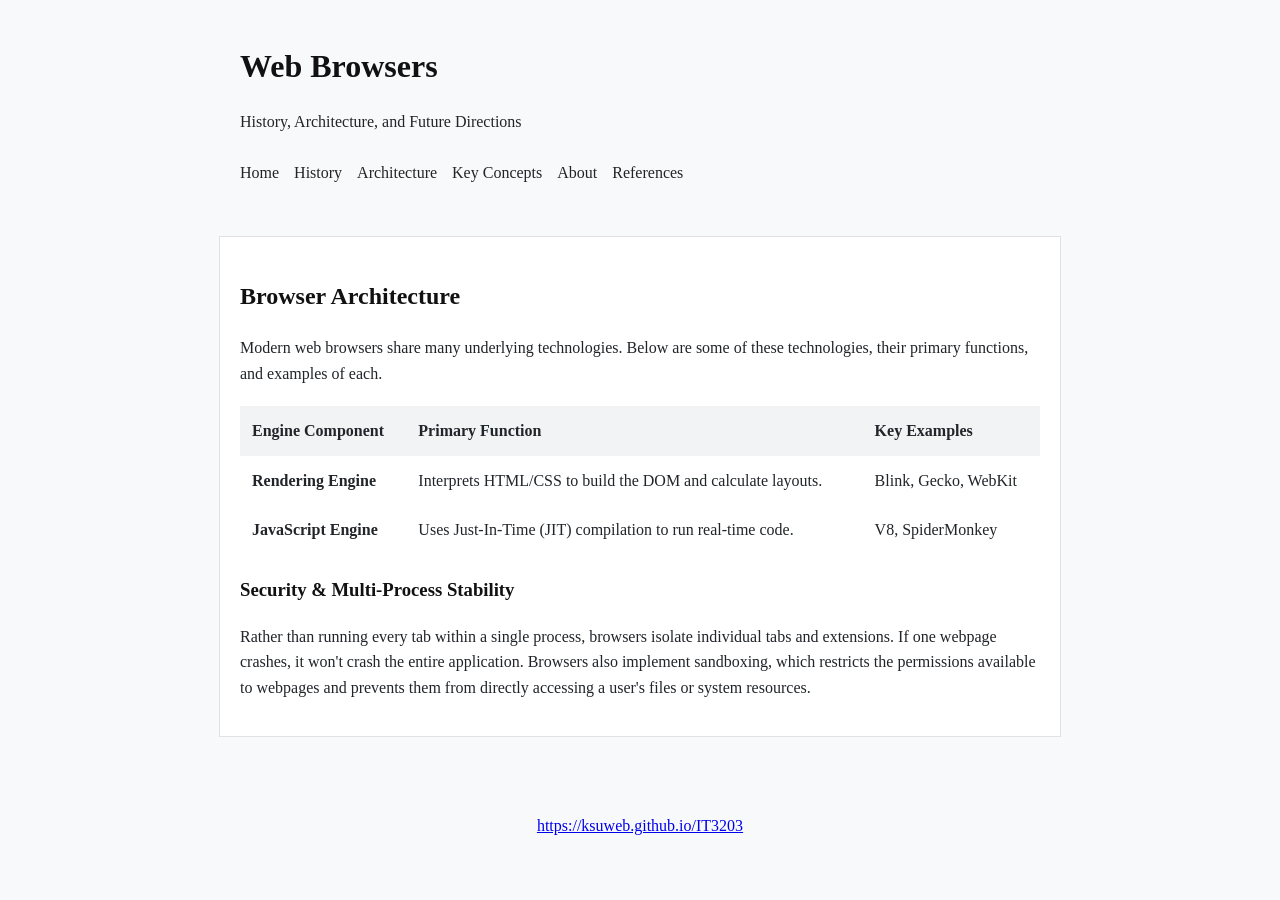
==== architecture/architecture.html @ e6a76ae0 "Project Milestone 1" ====
<!doctype html>
<html lang="en">
  <head>
    <meta charset="UTF-8" />
    <title>Web Browser Architecture</title>
    <link rel="stylesheet" href="../style.css" />
  </head>
  <body>
    <header>
      <h1>Web Browsers</h1>
      <p>History, Architecture, and Future Directions</p>
      <nav>
        <a href="../homepage/homepage.html">Home</a>
        <a href="../history/history.html">History</a>
        <a href="../architecture/architecture.html">Architecture</a>
        <a href="../concepts/concepts.html">Key Concepts</a>
        <a href="../about/about.html">About</a>
        <a href="../references/references.html">References</a>
      </nav>
    </header>

    <main>
      <h2>Browser Architecture</h2>
      <p>
        Modern web browsers share many underlying technologies. Below are some
        of these technologies, their primary functions, and examples of each.
      </p>
      <table>
        <thead>
          <tr>
            <th>Engine Component</th>
            <th>Primary Function</th>
            <th>Key Examples</th>
          </tr>
        </thead>
        <tbody>
          <tr>
            <td><strong>Rendering Engine</strong></td>
            <td>Interprets HTML/CSS to build the DOM and calculate layouts.</td>
            <td>Blink, Gecko, WebKit</td>
          </tr>
          <tr>
            <td><strong>JavaScript Engine</strong></td>
            <td>Uses Just-In-Time (JIT) compilation to run real-time code.</td>
            <td>V8, SpiderMonkey</td>
          </tr>
        </tbody>
      </table>

      <h3>Security & Multi-Process Stability</h3>
      <p>
        Rather than running every tab within a single process, browsers isolate
        individual tabs and extensions. If one webpage crashes, it won't crash
        the entire application. Browsers also implement sandboxing, which
        restricts the permissions available to webpages and prevents them from
        directly accessing a user's files or system resources.
      </p>
    </main>

    <footer>
      <p>
        <a href="https://ksuweb.github.io/IT3203"
          >https://ksuweb.github.io/IT3203</a
        >
      </p>
    </footer>
  </body>
</html>
---- style.css ----
/*Global Styles*/
:root {
    --bg-color: #f8f9fa;
    --text-color: #212529;
    --primary-color: #0056b3;
    --border-color: #dee2e6;
    --card-bg: #ffffff;
}

body {
    font-family: "Segoe UI";
    line-height: 1.6;
    color: var(--text-color);
    background-color: var(--bg-color);
    margin: 0;
    padding: 0;
}

/*Layout*/
header, main, footer {
    max-width: 800px;
    margin: 0 auto;
    padding: 20px;
}

main {
    background-color: var(--card-bg);
    border: 1px solid var(--border-color);
    margin-top: 20px;
    margin-bottom: 40px;
}

/*Navigation*/
nav {
    padding: 10px 0;
    margin-top: 15px;
    display: flex;
    flex-wrap: wrap;
    gap: 15px;
}

nav a {
    color: var(--text-color);
    text-decoration: none;
    font-weight: 500;
}

nav a:hover {
    color: var(--primary-color);
    text-decoration: underline;
}

/* Typography */
h1, h2, h3 {
    color: #111111;
}

h1 { margin-bottom: 5px; }

/*Tables*/
table {
    width: 100%;
    border-collapse: collapse;
    margin: 20px 0;
}

th, td {
    padding: 12px;
    text-align: left;
}

th {
    background-color: #f1f3f5;
    font-weight: 600;
}

/*Footer*/
footer {
    text-align: center;
}
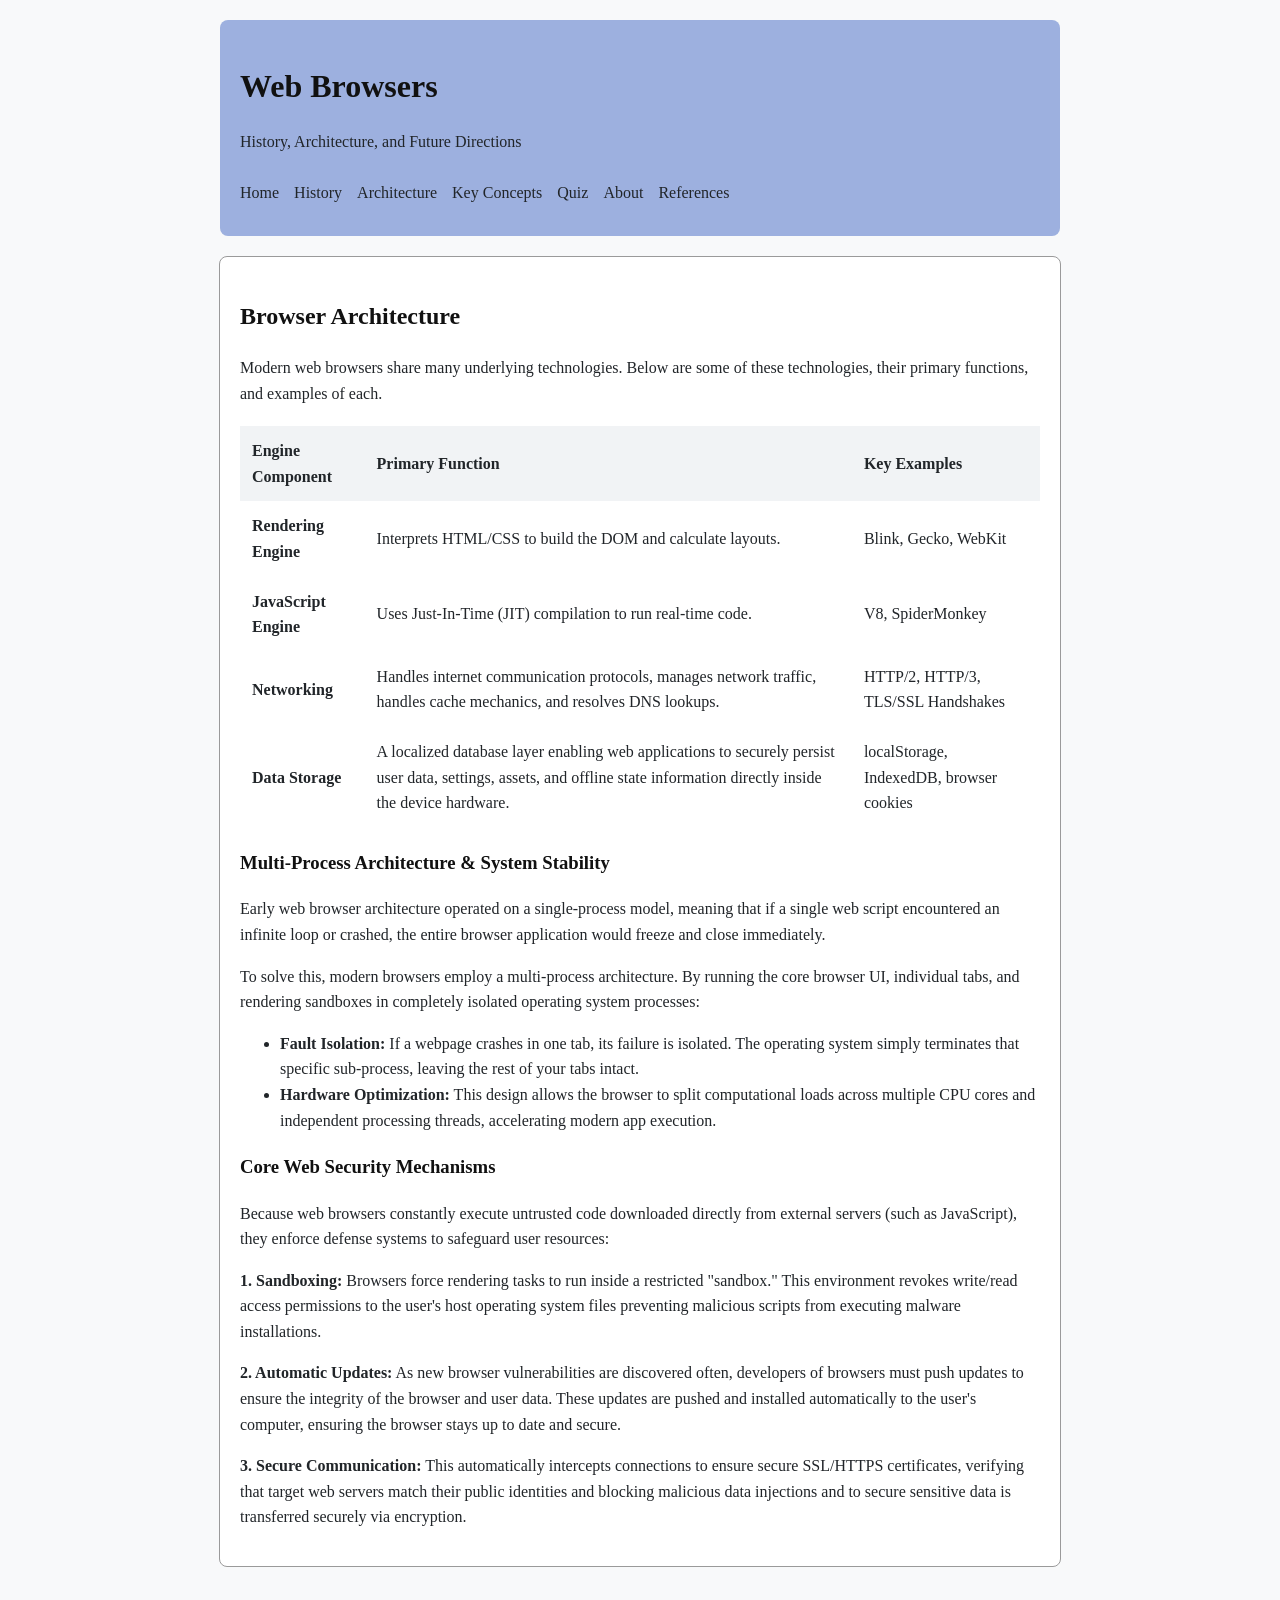
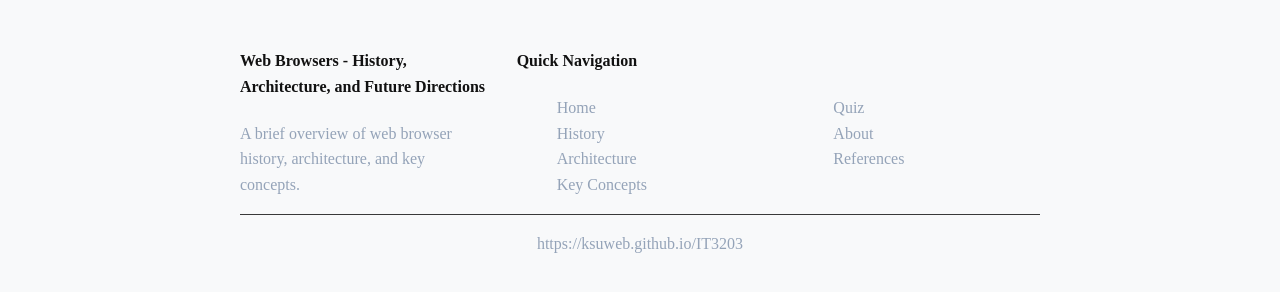
==== commit 6e70784f: "Site update for Milestone 2" ====
--- a/architecture/architecture.html
+++ b/architecture/architecture.html
@@ -1,68 +1,137 @@
 <!doctype html>
 <html lang="en">
-  <head>
-    <meta charset="UTF-8" />
-    <title>Web Browser Architecture</title>
-    <link rel="stylesheet" href="../style.css" />
-  </head>
-  <body>
-    <header>
-      <h1>Web Browsers</h1>
-      <p>History, Architecture, and Future Directions</p>
-      <nav>
-        <a href="../homepage/homepage.html">Home</a>
-        <a href="../history/history.html">History</a>
-        <a href="../architecture/architecture.html">Architecture</a>
-        <a href="../concepts/concepts.html">Key Concepts</a>
-        <a href="../about/about.html">About</a>
-        <a href="../references/references.html">References</a>
-      </nav>
-    </header>
 
-    <main>
-      <h2>Browser Architecture</h2>
+<head>
+  <meta charset="UTF-8" />
+  <title>Web Browser Architecture</title>
+  <link rel="stylesheet" href="../style.css" />
+</head>
+
+<body>
+  <header>
+    <h1>Web Browsers</h1>
+    <p>History, Architecture, and Future Directions</p>
+    <nav>
+      <a href="../homepage/homepage.html">Home</a>
+      <a href="../history/history.html">History</a>
+      <a href="../architecture/architecture.html">Architecture</a>
+      <a href="../concepts/concepts.html">Key Concepts</a>
+      <a href="../quiz/quiz.html">Quiz</a>
+      <a href="../about/about.html">About</a>
+      <a href="../references/references.html">References</a>
+    </nav>
+  </header>
+
+  <main>
+    <h2>Browser Architecture</h2>
+    <p>
+      Modern web browsers share many underlying technologies. Below are some
+      of these technologies, their primary functions, and examples of each.
+    </p>
+    <table>
+      <thead>
+        <tr>
+          <th>Engine Component</th>
+          <th>Primary Function</th>
+          <th>Key Examples</th>
+        </tr>
+      </thead>
+      <tbody>
+        <tr>
+          <td><strong>Rendering Engine</strong></td>
+          <td>Interprets HTML/CSS to build the DOM and calculate layouts.</td>
+          <td>Blink, Gecko, WebKit</td>
+        </tr>
+        <tr>
+          <td><strong>JavaScript Engine</strong></td>
+          <td>Uses Just-In-Time (JIT) compilation to run real-time code.</td>
+          <td>V8, SpiderMonkey</td>
+        </tr>
+        <tr>
+          <td><strong>Networking</strong></td>
+          <td>Handles internet communication protocols, manages network traffic, handles cache
+            mechanics, and resolves DNS lookups.</td>
+          <td>HTTP/2, HTTP/3, TLS/SSL Handshakes</td>
+        </tr>
+        <tr>
+          <td><strong>Data Storage</strong></td>
+          <td>A localized database layer enabling web applications to securely persist user data, settings, assets, and
+            offline state information directly inside the device hardware.</td>
+          <td>localStorage, IndexedDB, browser cookies</td>
+        </tr>
+      </tbody>
+    </table>
+
+    <h3>Multi-Process Architecture & System Stability</h3>
+    <p>
+      Early web browser architecture operated on a single-process model, meaning that if a single web script encountered
+      an infinite loop or crashed, the entire browser application would freeze and close immediately.
+    </p>
+    <p>
+      To solve this, modern browsers employ a multi-process architecture. By running the core
+      browser UI, individual tabs, and rendering sandboxes in completely isolated operating system processes:
+    </p>
+    <ul>
+      <li><strong>Fault Isolation:</strong> If a webpage crashes in one tab, its
+        failure is isolated. The operating system simply terminates that specific sub-process, leaving the rest of your
+        tabs intact.</li>
+      <li><strong>Hardware Optimization:</strong> This design allows the browser to split computational loads
+        across multiple CPU cores and independent processing threads, accelerating modern app execution.</li>
+    </ul>
+
+    <h3>Core Web Security Mechanisms</h3>
+    <p>
+      Because web browsers constantly execute untrusted code downloaded directly from external servers (such as
+      JavaScript), they enforce
+      defense systems to safeguard user resources:
+    </p>
+
+    <div>
+      <p><strong>1. Sandboxing:</strong> Browsers force rendering tasks to run inside a restricted "sandbox." This
+        environment revokes write/read access permissions to the user's host operating system files preventing malicious
+        scripts from executing
+        malware installations.</p>
+
+      <p><strong>2. Automatic Updates:</strong> As new browser vulnerabilities are discovered often, developers of
+        browsers must push updates to ensure the integrity of the browser and user data. These updates are pushed and
+        installed automatically to the user's computer, ensuring the browser stays up to date and secure.</p>
+
+      <p><strong>3. Secure Communication:</strong> This automatically intercepts connections to
+        ensure secure SSL/HTTPS certificates, verifying that target web servers match their public identities and
+        blocking malicious data injections and to secure sensitive data is transferred securely via encryption.</p>
+    </div>
+  </main>
+
+  <footer>
+    <div class="footer-container">
+      <div class="footer-col">
+        <h4>Web Browsers - History, Architecture, and Future Directions</h4>
+        <p>A brief overview of web browser history, architecture, and key concepts.</p>
+      </div>
+      <div class="footer-col">
+        <h4>Quick Navigation</h4>
+        <ul>
+          <li><a href="../homepage/homepage.html">Home</a></li>
+          <li><a href="../history/history.html">History</a></li>
+          <li><a href="../architecture/architecture.html">Architecture</a></li>
+          <li><a href="../concepts/concepts.html">Key Concepts</a></li>
+        </ul>
+      </div>
+      <div class="footer-col">
+        <h4><br></h4>
+        <ul>
+          <li><a href="../quiz/quiz.html">Quiz</a></li>
+          <li><a href="../about/about.html">About</a></li>
+          <li><a href="../references/references.html">References</a></li>
+        </ul>
+      </div>
+    </div>
+    <div class="footer-bottom">
       <p>
-        Modern web browsers share many underlying technologies. Below are some
-        of these technologies, their primary functions, and examples of each.
+        <a href="https://ksuweb.github.io/IT3203">https://ksuweb.github.io/IT3203</a>
       </p>
-      <table>
-        <thead>
-          <tr>
-            <th>Engine Component</th>
-            <th>Primary Function</th>
-            <th>Key Examples</th>
-          </tr>
-        </thead>
-        <tbody>
-          <tr>
-            <td><strong>Rendering Engine</strong></td>
-            <td>Interprets HTML/CSS to build the DOM and calculate layouts.</td>
-            <td>Blink, Gecko, WebKit</td>
-          </tr>
-          <tr>
-            <td><strong>JavaScript Engine</strong></td>
-            <td>Uses Just-In-Time (JIT) compilation to run real-time code.</td>
-            <td>V8, SpiderMonkey</td>
-          </tr>
-        </tbody>
-      </table>
+    </div>
+  </footer>
+</body>
 
-      <h3>Security & Multi-Process Stability</h3>
-      <p>
-        Rather than running every tab within a single process, browsers isolate
-        individual tabs and extensions. If one webpage crashes, it won't crash
-        the entire application. Browsers also implement sandboxing, which
-        restricts the permissions available to webpages and prevents them from
-        directly accessing a user's files or system resources.
-      </p>
-    </main>
-
-    <footer>
-      <p>
-        <a href="https://ksuweb.github.io/IT3203"
-          >https://ksuweb.github.io/IT3203</a
-        >
-      </p>
-    </footer>
-  </body>
-</html>
+</html>
--- a/style.css
+++ b/style.css
@@ -2,9 +2,10 @@
 :root {
     --bg-color: #f8f9fa;
     --text-color: #212529;
-    --primary-color: #0056b3;
-    --border-color: #dee2e6;
+    --primary-color: #606060;
+    --border-color: #9a9a9a;
     --card-bg: #ffffff;
+    --dark-blue: #315bbd75;
 }
 
 body {
@@ -17,7 +18,9 @@
 }
 
 /*Layout*/
-header, main, footer {
+header,
+main,
+footer {
     max-width: 800px;
     margin: 0 auto;
     padding: 20px;
@@ -28,6 +31,49 @@
     border: 1px solid var(--border-color);
     margin-top: 20px;
     margin-bottom: 40px;
+    border-radius: 8px;
+}
+
+header {
+    background-color: var(--dark-blue);
+    border-radius: 8px;
+    margin-top: 20px;
+}
+
+/*Side by side images and text*/
+.content-row {
+    display: flex;
+    gap: 25px;
+    align-items: stretch;
+}
+
+.content-text {
+    flex: 2;
+    display: flex;
+}
+
+.content-image {
+    flex: 1;
+    align-items: center;
+    justify-content: center;
+    text-align: center;
+}
+
+.content-image img {
+    max-width: 100%;
+    max-height: 200px;
+}
+
+/* Responsive adjustment for mobile screens */
+@media (max-width: 600px) {
+    .content-row {
+        flex-direction: column;
+        align-items: stretch;
+    }
+}
+
+.row-reverse {
+    flex-direction: row-reverse;
 }
 
 /*Navigation*/
@@ -51,11 +97,16 @@
 }
 
 /* Typography */
-h1, h2, h3 {
+h1,
+h2,
+h3,
+h4 {
     color: #111111;
 }
 
-h1 { margin-bottom: 5px; }
+h1 {
+    margin-bottom: 5px;
+}
 
 /*Tables*/
 table {
@@ -64,7 +115,8 @@
     margin: 20px 0;
 }
 
-th, td {
+th,
+td {
     padding: 12px;
     text-align: left;
 }
@@ -76,5 +128,42 @@
 
 /*Footer*/
 footer {
+    color: #94a3b8;
+}
+
+.footer-container {
+    display: grid;
+    grid-template-columns: repeat(auto-fit, minmax(50px, 1fr));
+    gap: 30px;
+    border-bottom: 1px solid #393939;
+}
+
+.footer-col ul {
+    list-style: none;
+}
+
+.footer-col ul li a {
+    color: #94a3b8;
+    text-decoration: none;
+}
+
+.footer-col ul li a:hover {
+    color: #656565;
+    text-decoration: underline;
+    font-weight: 600;
+}
+
+.footer-bottom {
     text-align: center;
+}
+
+.footer-bottom a {
+    color: #94a3b8;
+    text-decoration: none;
+}
+
+.footer-bottom a:hover {
+    color: #656565;
+    text-decoration: underline;
+    font-weight: 600;
 }
